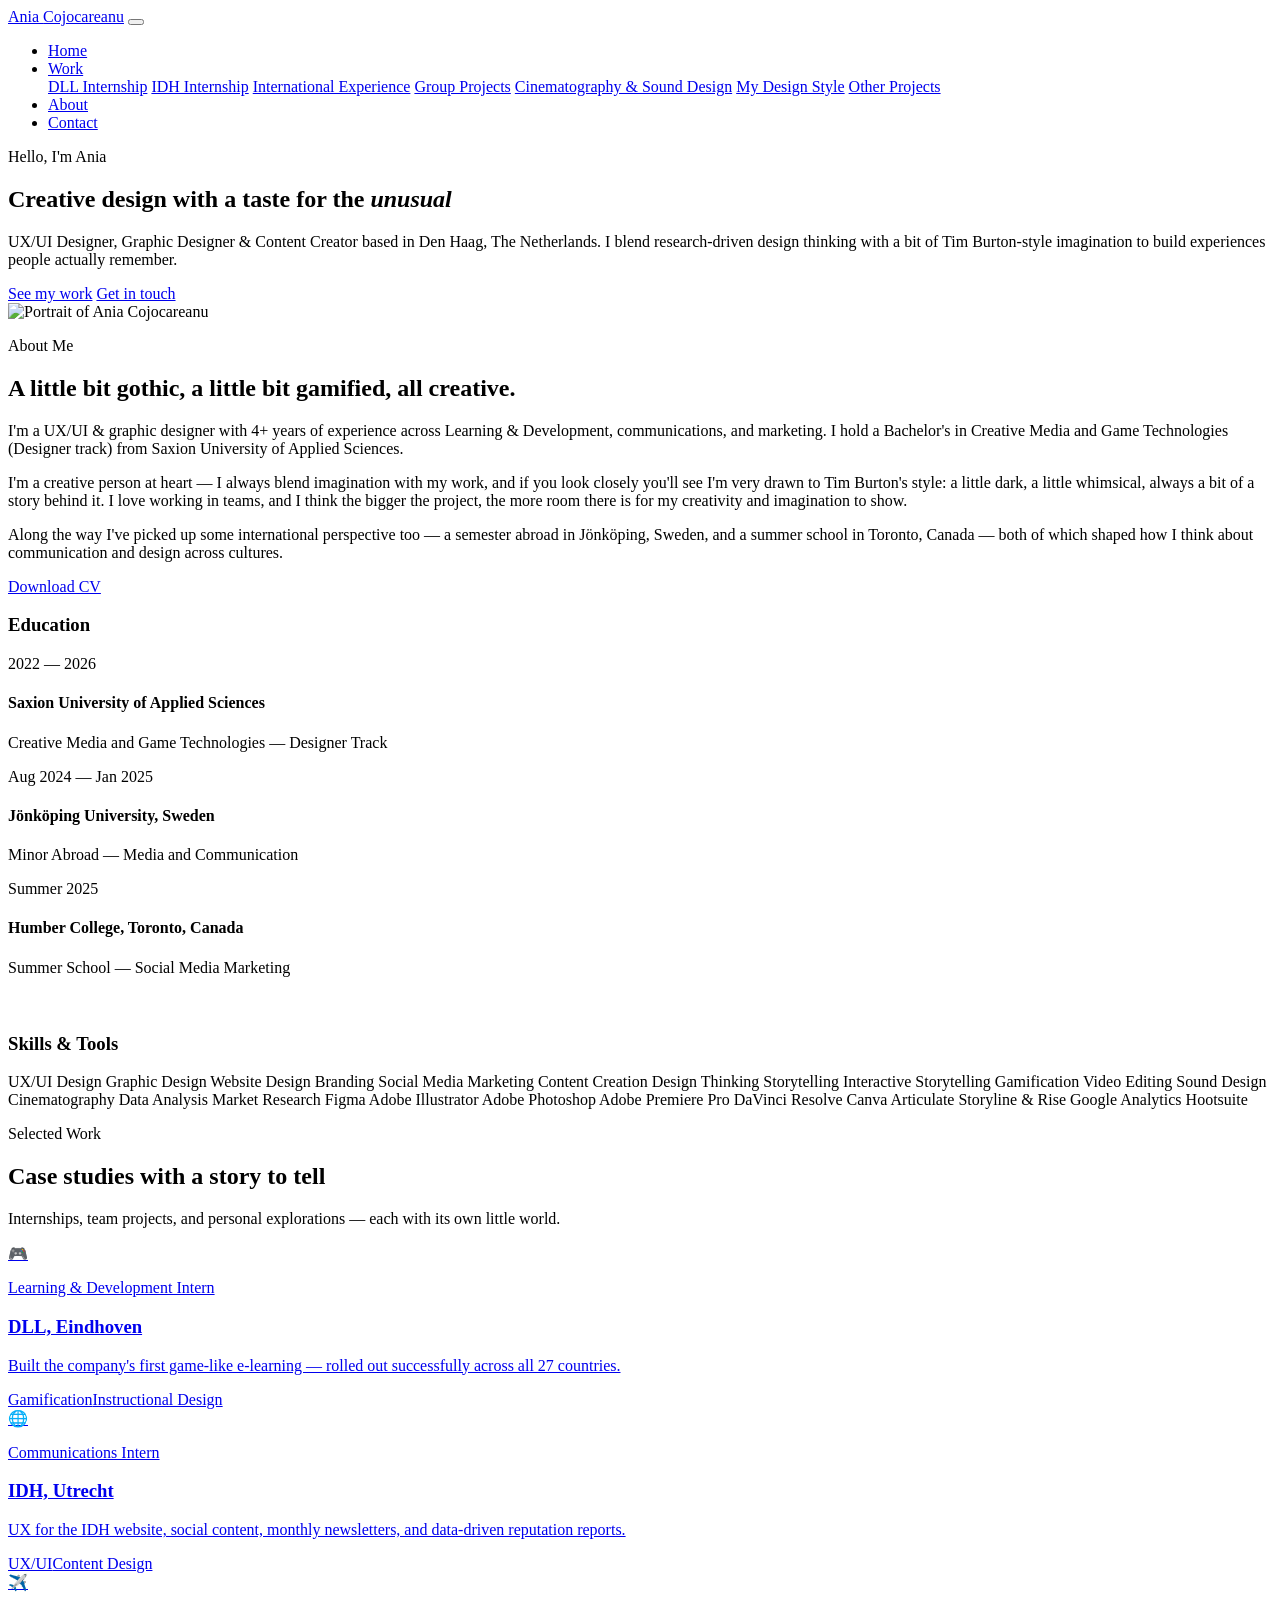
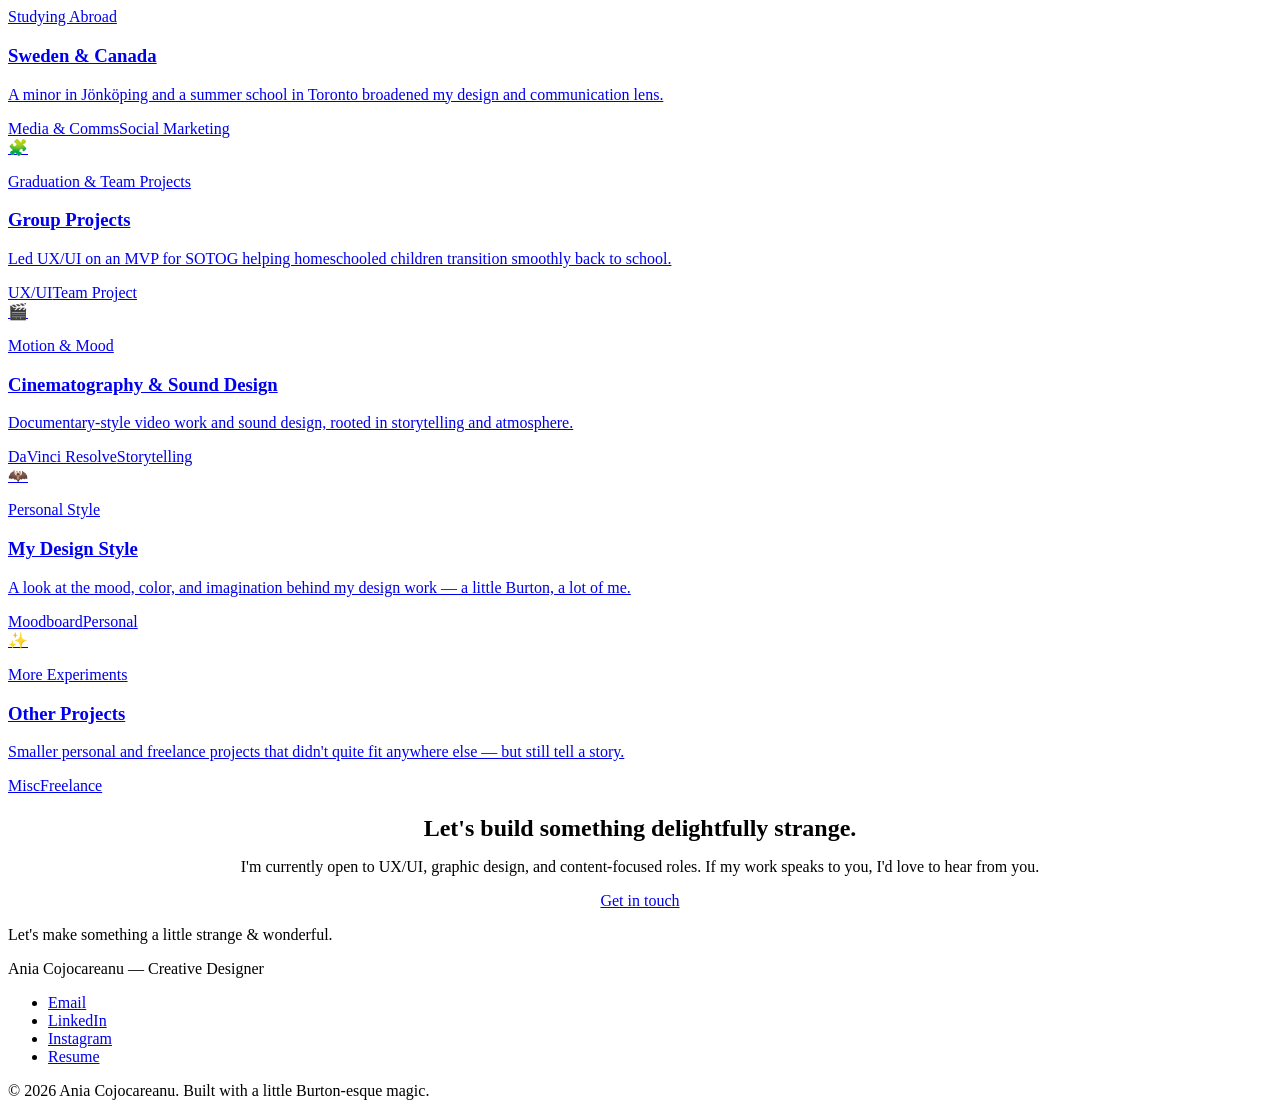
==== index.html @ c9bcff8b "Add portfoliosite" ====
<!doctype html>
<html lang="en">
<head>
  <meta charset="UTF-8" />
  <meta name="viewport" content="width=device-width, initial-scale=1.0" />
  <title>Ania Cojocareanu — Creative Designer</title>
  <meta name="description" content="Ania Cojocareanu — UX/UI Designer, Graphic Designer & Content Creator. Portfolio of internships, group projects, and personal design work." />
  <link rel="icon" href="data:image/svg+xml,%3Csvg xmlns='http://www.w3.org/2000/svg' viewBox='0 0 100 100'%3E%3Ctext y='.9em' font-size='90'%3E%F0%9F%A6%87%3C/text%3E%3C/svg%3E" />
  <link rel="preconnect" href="https://fonts.googleapis.com" />
  <link rel="preconnect" href="https://fonts.gstatic.com" crossorigin />
  <link href="https://fonts.googleapis.com/css2?family=Abril+Fatface&family=Caveat:wght@600&family=Poppins:wght@300;400;500;600;700&display=swap" rel="stylesheet" />
  <link rel="stylesheet" href="css/style.css" />
</head>
<body>

  <header class="site-header">
    <nav class="nav">
      <a href="index.html" class="nav-logo">Ania <span>Cojocareanu</span></a>
      <button class="nav-toggle" aria-label="Toggle navigation" aria-expanded="false">
        <span></span><span></span><span></span>
      </button>
      <ul class="nav-links">
        <li><a href="index.html" class="nav-link active" data-page="index.html">Home</a></li>
        <li class="has-dropdown">
          <a href="index.html#work" class="nav-link nav-dropdown-trigger">Work</a>
          <div class="nav-dropdown">
            <a href="work/dll-internship.html">DLL Internship</a>
            <a href="work/idh-internship.html">IDH Internship</a>
            <a href="work/international-experience.html">International Experience</a>
            <a href="work/group-projects.html">Group Projects</a>
            <a href="work/cinematography-sound-design.html">Cinematography &amp; Sound Design</a>
            <a href="work/design-style.html">My Design Style</a>
            <a href="work/other-projects.html">Other Projects</a>
          </div>
        </li>
        <li><a href="index.html#about" class="nav-link">About</a></li>
        <li><a href="contact.html" class="nav-link" data-page="contact.html">Contact</a></li>
      </ul>
    </nav>
  </header>

  <main>
    <section class="hero">
      <div class="container hero-grid">
        <div class="reveal">
          <p class="eyebrow">Hello, I'm Ania</p>
          <h1>Creative design with a taste for the <em>unusual</em></h1>
          <p class="hero-tagline">UX/UI Designer, Graphic Designer &amp; Content Creator based in Den Haag, The Netherlands. I blend research-driven design thinking with a bit of Tim&nbsp;Burton-style imagination to build experiences people actually remember.</p>
          <div class="hero-cta">
            <a href="#work" class="btn btn-primary">See my work</a>
            <a href="contact.html" class="btn btn-outline">Get in touch</a>
          </div>
        </div>
        <div class="reveal">
          <div class="portrait-frame">
            <img src="assets/img/ania-profile.png" alt="Portrait of Ania Cojocareanu" />
          </div>
        </div>
      </div>
    </section>

    <section id="about">
      <div class="container">
        <div class="section-head">
          <p class="eyebrow">About Me</p>
          <h2>A little bit gothic, a little bit gamified, all creative.</h2>
        </div>

        <div class="hero-grid reveal" style="align-items:flex-start;">
          <div>
            <p>I'm a UX/UI &amp; graphic designer with 4+ years of experience across Learning &amp; Development, communications, and marketing. I hold a Bachelor's in Creative Media and Game Technologies (Designer track) from Saxion University of Applied Sciences.</p>
            <p>I'm a creative person at heart — I always blend imagination with my work, and if you look closely you'll see I'm very drawn to Tim Burton's style: a little dark, a little whimsical, always a bit of a story behind it. I love working in teams, and I think the bigger the project, the more room there is for my creativity and imagination to show.</p>
            <p>Along the way I've picked up some international perspective too — a semester abroad in Jönköping, Sweden, and a summer school in Toronto, Canada — both of which shaped how I think about communication and design across cultures.</p>
            <a href="assets/cv/Ania_Cojocareanu_CV.pdf" class="btn btn-outline" target="_blank" rel="noopener">Download CV</a>
          </div>
          <div>
            <h3>Education</h3>
            <div class="timeline">
              <div class="timeline-item">
                <span class="timeline-date">2022 — 2026</span>
                <h4>Saxion University of Applied Sciences</h4>
                <p>Creative Media and Game Technologies — Designer Track</p>
              </div>
              <div class="timeline-item">
                <span class="timeline-date">Aug 2024 — Jan 2025</span>
                <h4>Jönköping University, Sweden</h4>
                <p>Minor Abroad — Media and Communication</p>
              </div>
              <div class="timeline-item">
                <span class="timeline-date">Summer 2025</span>
                <h4>Humber College, Toronto, Canada</h4>
                <p>Summer School — Social Media Marketing</p>
              </div>
            </div>
          </div>
        </div>

        <div class="reveal" style="margin-top:56px;">
          <h3>Skills &amp; Tools</h3>
          <div class="skills-grid">
            <span class="skill-pill">UX/UI Design</span>
            <span class="skill-pill">Graphic Design</span>
            <span class="skill-pill">Website Design</span>
            <span class="skill-pill">Branding</span>
            <span class="skill-pill">Social Media Marketing</span>
            <span class="skill-pill">Content Creation</span>
            <span class="skill-pill">Design Thinking</span>
            <span class="skill-pill">Storytelling</span>
            <span class="skill-pill">Interactive Storytelling</span>
            <span class="skill-pill">Gamification</span>
            <span class="skill-pill">Video Editing</span>
            <span class="skill-pill">Sound Design</span>
            <span class="skill-pill">Cinematography</span>
            <span class="skill-pill">Data Analysis</span>
            <span class="skill-pill">Market Research</span>
            <span class="skill-pill">Figma</span>
            <span class="skill-pill">Adobe Illustrator</span>
            <span class="skill-pill">Adobe Photoshop</span>
            <span class="skill-pill">Adobe Premiere Pro</span>
            <span class="skill-pill">DaVinci Resolve</span>
            <span class="skill-pill">Canva</span>
            <span class="skill-pill">Articulate Storyline &amp; Rise</span>
            <span class="skill-pill">Google Analytics</span>
            <span class="skill-pill">Hootsuite</span>
          </div>
        </div>
      </div>
    </section>

    <section id="work">
      <div class="container">
        <div class="section-head">
          <p class="eyebrow">Selected Work</p>
          <h2>Case studies with a story to tell</h2>
          <p class="text-muted">Internships, team projects, and personal explorations — each with its own little world.</p>
        </div>

        <div class="card-grid reveal">
          <a class="card work-card" href="work/dll-internship.html">
            <span class="card-icon">🎮</span>
            <p class="eyebrow">Learning &amp; Development Intern</p>
            <h3>DLL, Eindhoven</h3>
            <p>Built the company's first game-like e-learning — rolled out successfully across all 27 countries.</p>
            <div class="tag-row"><span class="tag">Gamification</span><span class="tag orange">Instructional Design</span></div>
          </a>
          <a class="card work-card" href="work/idh-internship.html">
            <span class="card-icon">🌐</span>
            <p class="eyebrow">Communications Intern</p>
            <h3>IDH, Utrecht</h3>
            <p>UX for the IDH website, social content, monthly newsletters, and data-driven reputation reports.</p>
            <div class="tag-row"><span class="tag">UX/UI</span><span class="tag orange">Content Design</span></div>
          </a>
          <a class="card work-card" href="work/international-experience.html">
            <span class="card-icon">✈️</span>
            <p class="eyebrow">Studying Abroad</p>
            <h3>Sweden &amp; Canada</h3>
            <p>A minor in Jönköping and a summer school in Toronto broadened my design and communication lens.</p>
            <div class="tag-row"><span class="tag">Media &amp; Comms</span><span class="tag orange">Social Marketing</span></div>
          </a>
          <a class="card work-card" href="work/group-projects.html">
            <span class="card-icon">🧩</span>
            <p class="eyebrow">Graduation &amp; Team Projects</p>
            <h3>Group Projects</h3>
            <p>Led UX/UI on an MVP for SOTOG helping homeschooled children transition smoothly back to school.</p>
            <div class="tag-row"><span class="tag">UX/UI</span><span class="tag orange">Team Project</span></div>
          </a>
          <a class="card work-card" href="work/cinematography-sound-design.html">
            <span class="card-icon">🎬</span>
            <p class="eyebrow">Motion &amp; Mood</p>
            <h3>Cinematography &amp; Sound Design</h3>
            <p>Documentary-style video work and sound design, rooted in storytelling and atmosphere.</p>
            <div class="tag-row"><span class="tag">DaVinci Resolve</span><span class="tag orange">Storytelling</span></div>
          </a>
          <a class="card work-card" href="work/design-style.html">
            <span class="card-icon">🦇</span>
            <p class="eyebrow">Personal Style</p>
            <h3>My Design Style</h3>
            <p>A look at the mood, color, and imagination behind my design work — a little Burton, a lot of me.</p>
            <div class="tag-row"><span class="tag">Moodboard</span><span class="tag orange">Personal</span></div>
          </a>
          <a class="card work-card" href="work/other-projects.html">
            <span class="card-icon">✨</span>
            <p class="eyebrow">More Experiments</p>
            <h3>Other Projects</h3>
            <p>Smaller personal and freelance projects that didn't quite fit anywhere else — but still tell a story.</p>
            <div class="tag-row"><span class="tag">Misc</span><span class="tag orange">Freelance</span></div>
          </a>
        </div>
      </div>
    </section>

    <section>
      <div class="container">
        <div class="highlight-box reveal" style="max-width:820px; margin:0 auto; text-align:center; border-left:none; border-top:3px solid var(--orange);">
          <h2 style="margin-bottom:0.3em;">Let's build something delightfully strange.</h2>
          <p class="text-muted">I'm currently open to UX/UI, graphic design, and content-focused roles. If my work speaks to you, I'd love to hear from you.</p>
          <a href="contact.html" class="btn btn-orange" style="margin-top:10px;">Get in touch</a>
        </div>
      </div>
    </section>
  </main>

  <footer class="site-footer">
    <div class="container footer-inner">
      <div>
        <p class="footer-title">Let's make something a little strange &amp; wonderful.</p>
        <p class="text-muted" style="margin:0;">Ania Cojocareanu — Creative Designer</p>
      </div>
      <ul class="footer-links">
        <li><a href="mailto:anjacojo292003@gmail.com">Email</a></li>
        <li><a href="https://www.linkedin.com/in/ania-cojocareanu-193171253/" target="_blank" rel="noopener">LinkedIn</a></li>
        <li><a href="https://www.instagram.com/anjacojo/" target="_blank" rel="noopener">Instagram</a></li>
        <li><a href="assets/cv/Ania_Cojocareanu_CV.pdf" target="_blank" rel="noopener">Resume</a></li>
      </ul>
    </div>
    <div class="container">
      <p class="footer-note">© 2026 Ania Cojocareanu. Built with a little Burton-esque magic.</p>
    </div>
  </footer>

  <script src="js/script.js"></script>
</body>
</html>
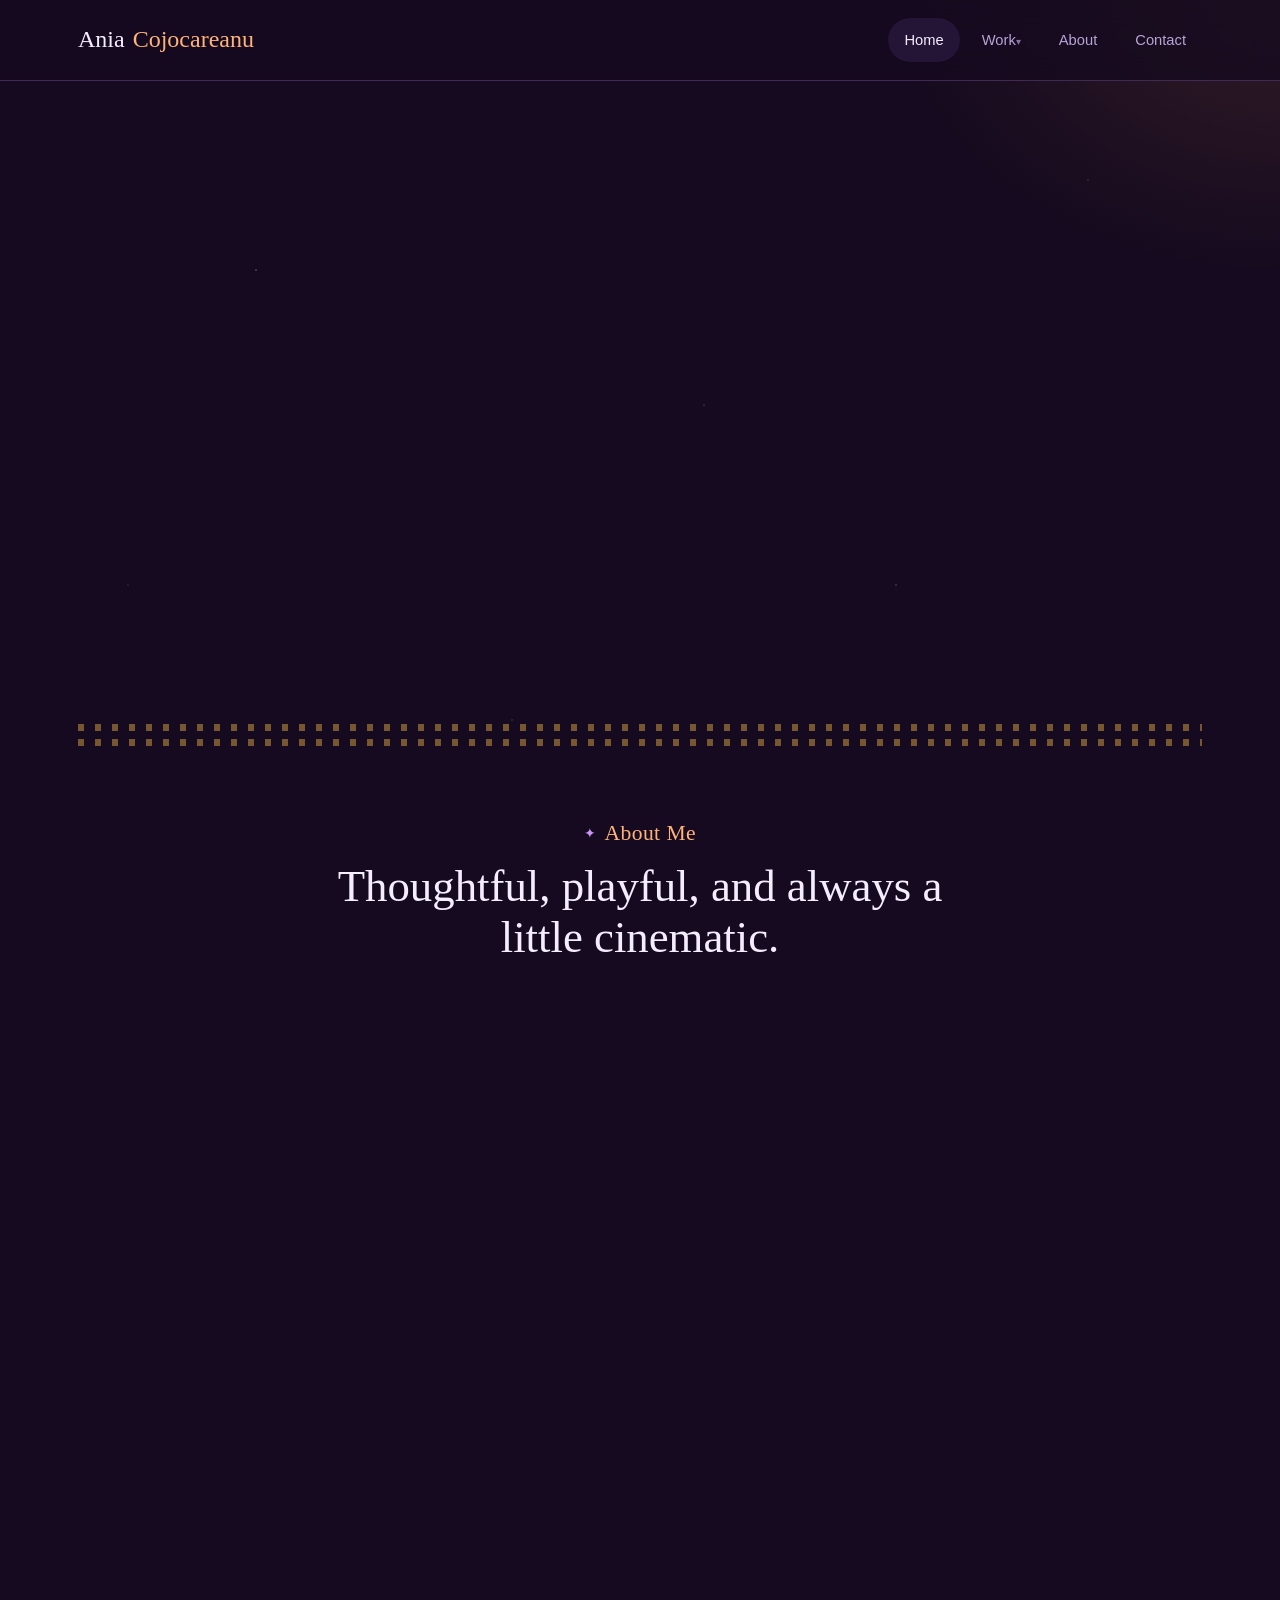
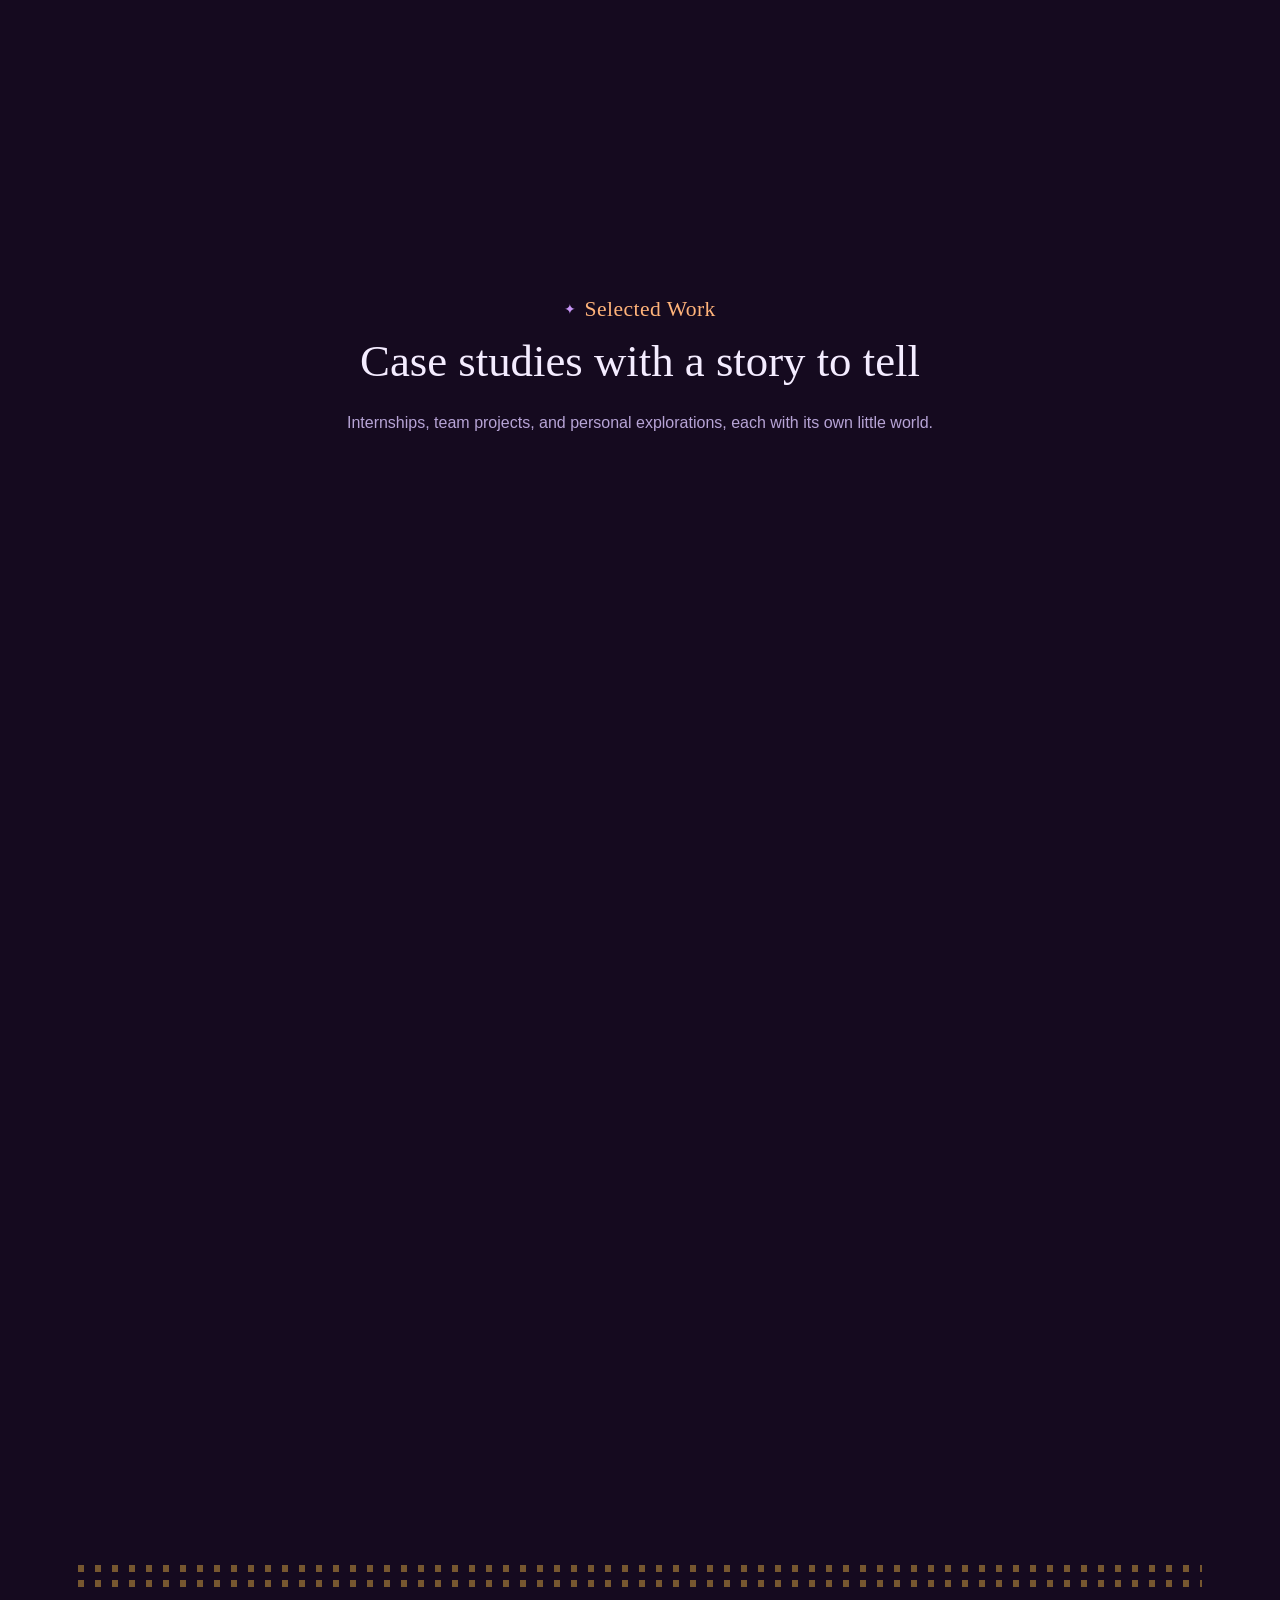
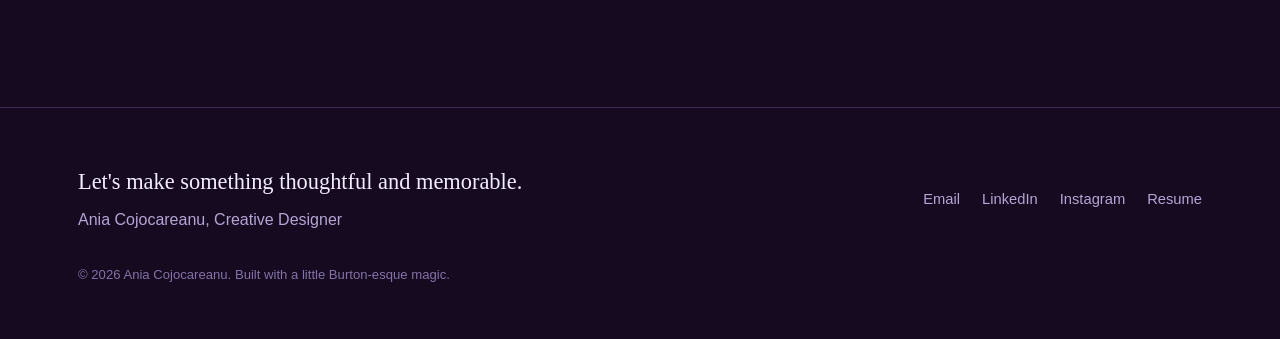
==== commit 98d45e5f: "Add files via upload" ====
--- a/index.html
+++ b/index.html
@@ -3,8 +3,8 @@
 <head>
   <meta charset="UTF-8" />
   <meta name="viewport" content="width=device-width, initial-scale=1.0" />
-  <title>Ania Cojocareanu — Creative Designer</title>
-  <meta name="description" content="Ania Cojocareanu — UX/UI Designer, Graphic Designer & Content Creator. Portfolio of internships, group projects, and personal design work." />
+  <title>Ania Cojocareanu | Creative Designer</title>
+  <meta name="description" content="Ania Cojocareanu, UX/UI Designer, Graphic Designer & Content Creator. Portfolio of internships, group projects, and personal design work." />
   <link rel="icon" href="data:image/svg+xml,%3Csvg xmlns='http://www.w3.org/2000/svg' viewBox='0 0 100 100'%3E%3Ctext y='.9em' font-size='90'%3E%F0%9F%A6%87%3C/text%3E%3C/svg%3E" />
   <link rel="preconnect" href="https://fonts.googleapis.com" />
   <link rel="preconnect" href="https://fonts.gstatic.com" crossorigin />
@@ -28,9 +28,8 @@
             <a href="work/idh-internship.html">IDH Internship</a>
             <a href="work/international-experience.html">International Experience</a>
             <a href="work/group-projects.html">Group Projects</a>
-            <a href="work/cinematography-sound-design.html">Cinematography &amp; Sound Design</a>
-            <a href="work/design-style.html">My Design Style</a>
-            <a href="work/other-projects.html">Other Projects</a>
+            <a href="work/individual-projects.html">Individual Projects</a>
+            <a href="work/other-projects.html">The Real Me</a>
           </div>
         </li>
         <li><a href="index.html#about" class="nav-link">About</a></li>
@@ -44,7 +43,7 @@
       <div class="container hero-grid">
         <div class="reveal">
           <p class="eyebrow">Hello, I'm Ania</p>
-          <h1>Creative design with a taste for the <em>unusual</em></h1>
+          <h1>Creative design with a <em>storyteller's</em> touch</h1>
           <p class="hero-tagline">UX/UI Designer, Graphic Designer &amp; Content Creator based in Den Haag, The Netherlands. I blend research-driven design thinking with a bit of Tim&nbsp;Burton-style imagination to build experiences people actually remember.</p>
           <div class="hero-cta">
             <a href="#work" class="btn btn-primary">See my work</a>
@@ -52,45 +51,75 @@
           </div>
         </div>
         <div class="reveal">
-          <div class="portrait-frame">
-            <img src="assets/img/ania-profile.png" alt="Portrait of Ania Cojocareanu" />
-          </div>
-        </div>
-      </div>
-    </section>
+          <div class="portrait-wrap">
+            <svg class="bulb-ring" viewBox="0 0 100 100" aria-hidden="true">
+              <circle cx="50.0" cy="2.0" r="2.4" fill="var(--gold)" />
+              <circle cx="64.8" cy="4.3" r="2.4" fill="var(--gold)" />
+              <circle cx="78.2" cy="11.2" r="2.4" fill="var(--gold)" />
+              <circle cx="88.8" cy="21.8" r="2.4" fill="var(--gold)" />
+              <circle cx="95.7" cy="35.2" r="2.4" fill="var(--gold)" />
+              <circle cx="98.0" cy="50.0" r="2.4" fill="var(--gold)" />
+              <circle cx="95.7" cy="64.8" r="2.4" fill="var(--gold)" />
+              <circle cx="88.8" cy="78.2" r="2.4" fill="var(--gold)" />
+              <circle cx="78.2" cy="88.8" r="2.4" fill="var(--gold)" />
+              <circle cx="64.8" cy="95.7" r="2.4" fill="var(--gold)" />
+              <circle cx="50.0" cy="98.0" r="2.4" fill="var(--gold)" />
+              <circle cx="35.2" cy="95.7" r="2.4" fill="var(--gold)" />
+              <circle cx="21.8" cy="88.8" r="2.4" fill="var(--gold)" />
+              <circle cx="11.2" cy="78.2" r="2.4" fill="var(--gold)" />
+              <circle cx="4.3" cy="64.8" r="2.4" fill="var(--gold)" />
+              <circle cx="2.0" cy="50.0" r="2.4" fill="var(--gold)" />
+              <circle cx="4.3" cy="35.2" r="2.4" fill="var(--gold)" />
+              <circle cx="11.2" cy="21.8" r="2.4" fill="var(--gold)" />
+              <circle cx="21.8" cy="11.2" r="2.4" fill="var(--gold)" />
+              <circle cx="35.2" cy="4.3" r="2.4" fill="var(--gold)" />
+            </svg>
+            <div class="portrait-frame">
+              <img src="assets/img/ania-profile.png" alt="Portrait of Ania Cojocareanu" />
+            </div>
+          </div>
+        </div>
+      </div>
+    </section>
+
+    <div class="container"><div class="filmstrip"></div></div>
 
     <section id="about">
       <div class="container">
         <div class="section-head">
           <p class="eyebrow">About Me</p>
-          <h2>A little bit gothic, a little bit gamified, all creative.</h2>
+          <h2>Thoughtful, playful, and always a little cinematic.</h2>
         </div>
 
         <div class="hero-grid reveal" style="align-items:flex-start;">
           <div>
             <p>I'm a UX/UI &amp; graphic designer with 4+ years of experience across Learning &amp; Development, communications, and marketing. I hold a Bachelor's in Creative Media and Game Technologies (Designer track) from Saxion University of Applied Sciences.</p>
-            <p>I'm a creative person at heart — I always blend imagination with my work, and if you look closely you'll see I'm very drawn to Tim Burton's style: a little dark, a little whimsical, always a bit of a story behind it. I love working in teams, and I think the bigger the project, the more room there is for my creativity and imagination to show.</p>
-            <p>Along the way I've picked up some international perspective too — a semester abroad in Jönköping, Sweden, and a summer school in Toronto, Canada — both of which shaped how I think about communication and design across cultures.</p>
+            <p>I'm a creative person at heart, and I like bringing imagination into everything I design. Tim Burton's visual storytelling has been a big influence on my style, playful, atmospheric, and always with a bit of narrative behind it. I love working in teams, and I think the bigger the project, the more room there is for my creativity and imagination to show.</p>
+            <p>Along the way I've picked up some international perspective too: a semester abroad in Jönköping, Sweden, and a summer school in Toronto, Canada, both of which shaped how I think about communication and design across cultures.</p>
             <a href="assets/cv/Ania_Cojocareanu_CV.pdf" class="btn btn-outline" target="_blank" rel="noopener">Download CV</a>
           </div>
           <div>
             <h3>Education</h3>
             <div class="timeline">
               <div class="timeline-item">
-                <span class="timeline-date">2022 — 2026</span>
+                <span class="timeline-date">2022–2026</span>
                 <h4>Saxion University of Applied Sciences</h4>
-                <p>Creative Media and Game Technologies — Designer Track</p>
+                <p>Creative Media and Game Technologies, Designer Track</p>
               </div>
               <div class="timeline-item">
-                <span class="timeline-date">Aug 2024 — Jan 2025</span>
+                <span class="timeline-date">Aug 2024–Jan 2025</span>
                 <h4>Jönköping University, Sweden</h4>
-                <p>Minor Abroad — Media and Communication</p>
+                <p>Minor Abroad: Media and Communication</p>
               </div>
               <div class="timeline-item">
                 <span class="timeline-date">Summer 2025</span>
                 <h4>Humber College, Toronto, Canada</h4>
-                <p>Summer School — Social Media Marketing</p>
+                <p>Summer School: Social Media Marketing</p>
               </div>
+            </div>
+
+            <div style="margin-top:26px; border-radius:var(--radius-md); overflow:hidden; border:1px solid var(--border);">
+              <img src="assets/img/graduation.jpg" alt="Ania at her graduation from Saxion University of Applied Sciences" style="width:100%; display:block;" />
             </div>
           </div>
         </div>
@@ -132,7 +161,7 @@
         <div class="section-head">
           <p class="eyebrow">Selected Work</p>
           <h2>Case studies with a story to tell</h2>
-          <p class="text-muted">Internships, team projects, and personal explorations — each with its own little world.</p>
+          <p class="text-muted">Internships, team projects, and personal explorations, each with its own little world.</p>
         </div>
 
         <div class="card-grid reveal">
@@ -140,7 +169,7 @@
             <span class="card-icon">🎮</span>
             <p class="eyebrow">Learning &amp; Development Intern</p>
             <h3>DLL, Eindhoven</h3>
-            <p>Built the company's first game-like e-learning — rolled out successfully across all 27 countries.</p>
+            <p>Built the company's first game-like e-learning, rolled out successfully across all 27 countries.</p>
             <div class="tag-row"><span class="tag">Gamification</span><span class="tag orange">Instructional Design</span></div>
           </a>
           <a class="card work-card" href="work/idh-internship.html">
@@ -164,26 +193,19 @@
             <p>Led UX/UI on an MVP for SOTOG helping homeschooled children transition smoothly back to school.</p>
             <div class="tag-row"><span class="tag">UX/UI</span><span class="tag orange">Team Project</span></div>
           </a>
-          <a class="card work-card" href="work/cinematography-sound-design.html">
-            <span class="card-icon">🎬</span>
-            <p class="eyebrow">Motion &amp; Mood</p>
-            <h3>Cinematography &amp; Sound Design</h3>
-            <p>Documentary-style video work and sound design, rooted in storytelling and atmosphere.</p>
-            <div class="tag-row"><span class="tag">DaVinci Resolve</span><span class="tag orange">Storytelling</span></div>
-          </a>
-          <a class="card work-card" href="work/design-style.html">
+          <a class="card work-card" href="work/individual-projects.html">
             <span class="card-icon">🦇</span>
-            <p class="eyebrow">Personal Style</p>
-            <h3>My Design Style</h3>
-            <p>A look at the mood, color, and imagination behind my design work — a little Burton, a lot of me.</p>
-            <div class="tag-row"><span class="tag">Moodboard</span><span class="tag orange">Personal</span></div>
+            <p class="eyebrow">Solo Work</p>
+            <h3>Individual Projects</h3>
+            <p>Gamification, mindfulness design, multimodal interaction, and sound design, all built on my own time.</p>
+            <div class="tag-row"><span class="tag">Gamification</span><span class="tag orange">Sound Design</span></div>
           </a>
           <a class="card work-card" href="work/other-projects.html">
-            <span class="card-icon">✨</span>
-            <p class="eyebrow">More Experiments</p>
-            <h3>Other Projects</h3>
-            <p>Smaller personal and freelance projects that didn't quite fit anywhere else — but still tell a story.</p>
-            <div class="tag-row"><span class="tag">Misc</span><span class="tag orange">Freelance</span></div>
+            <span class="card-icon">🕷️</span>
+            <p class="eyebrow">Get to Know Me</p>
+            <h3>The Real Me</h3>
+            <p>Running club, books, old bands, and everything else that makes me more than a portfolio.</p>
+            <div class="tag-row"><span class="tag">Hobbies</span><span class="tag orange">Off Duty</span></div>
           </a>
         </div>
       </div>
@@ -192,19 +214,21 @@
     <section>
       <div class="container">
         <div class="highlight-box reveal" style="max-width:820px; margin:0 auto; text-align:center; border-left:none; border-top:3px solid var(--orange);">
-          <h2 style="margin-bottom:0.3em;">Let's build something delightfully strange.</h2>
+          <h2 style="margin-bottom:0.3em;">Let's build something memorable.</h2>
           <p class="text-muted">I'm currently open to UX/UI, graphic design, and content-focused roles. If my work speaks to you, I'd love to hear from you.</p>
           <a href="contact.html" class="btn btn-orange" style="margin-top:10px;">Get in touch</a>
         </div>
       </div>
     </section>
   </main>
+
+  <div class="container"><div class="filmstrip"></div></div>
 
   <footer class="site-footer">
     <div class="container footer-inner">
       <div>
-        <p class="footer-title">Let's make something a little strange &amp; wonderful.</p>
-        <p class="text-muted" style="margin:0;">Ania Cojocareanu — Creative Designer</p>
+        <p class="footer-title">Let's make something thoughtful and memorable.</p>
+        <p class="text-muted" style="margin:0;">Ania Cojocareanu, Creative Designer</p>
       </div>
       <ul class="footer-links">
         <li><a href="mailto:anjacojo292003@gmail.com">Email</a></li>
--- a/css/style.css
+++ b/css/style.css
@@ -0,0 +1,914 @@
+/* ==========================================================================
+   Ania Cojocareanu | Portfolio
+   A whimsical, moody, Tim Burton–tinted design system.
+   ========================================================================== */
+
+:root {
+  --bg: #150a1f;
+  --bg-alt: #1d1129;
+  --surface: #241536;
+  --surface-raised: #2e1a44;
+  --border: #402955;
+
+  --purple: #a45ee5;
+  --purple-light: #c896f7;
+  --purple-deep: #6b2fa3;
+  --orange: #ff9752;
+  --orange-soft: #ffb37a;
+  --gold: #d9a441;
+  --bone: #f4ecff;
+  --text: #ece3fb;
+  --text-muted: #b7a4d6;
+  --text-faint: #8672a8;
+
+  --shadow: 0 20px 60px rgba(8, 2, 16, 0.55);
+  --shadow-sm: 0 8px 24px rgba(8, 2, 16, 0.4);
+
+  --radius-lg: 26px;
+  --radius-md: 16px;
+  --radius-sm: 10px;
+
+  --font-display: "Abril Fatface", "Playfair Display", serif;
+  --font-body: "Poppins", "Segoe UI", sans-serif;
+  --font-hand: "Caveat", cursive;
+
+  --max-width: 1180px;
+}
+
+* {
+  box-sizing: border-box;
+}
+
+html {
+  scroll-behavior: smooth;
+}
+
+body {
+  margin: 0;
+  background:
+    radial-gradient(ellipse 900px 500px at 15% -10%, rgba(164, 94, 229, 0.25), transparent 60%),
+    radial-gradient(ellipse 700px 500px at 100% 0%, rgba(255, 151, 82, 0.12), transparent 55%),
+    var(--bg);
+  color: var(--text);
+  font-family: var(--font-body);
+  line-height: 1.65;
+  -webkit-font-smoothing: antialiased;
+  overflow-x: hidden;
+}
+
+/* Star / dust field behind everything */
+body::before {
+  content: "";
+  position: fixed;
+  inset: 0;
+  z-index: -1;
+  pointer-events: none;
+  background-image:
+    radial-gradient(1.5px 1.5px at 20% 30%, rgba(244, 236, 255, 0.35), transparent),
+    radial-gradient(1.5px 1.5px at 70% 65%, rgba(244, 236, 255, 0.25), transparent),
+    radial-gradient(1px 1px at 40% 80%, rgba(244, 236, 255, 0.3), transparent),
+    radial-gradient(1px 1px at 85% 20%, rgba(244, 236, 255, 0.3), transparent),
+    radial-gradient(1.5px 1.5px at 55% 45%, rgba(244, 236, 255, 0.2), transparent),
+    radial-gradient(1px 1px at 10% 65%, rgba(244, 236, 255, 0.25), transparent);
+  background-size: 100% 100%;
+}
+
+img {
+  max-width: 100%;
+  display: block;
+}
+
+a {
+  color: inherit;
+  text-decoration: none;
+}
+
+h1, h2, h3, h4 {
+  font-family: var(--font-display);
+  font-weight: 400;
+  line-height: 1.15;
+  margin: 0 0 0.5em;
+  color: var(--bone);
+}
+
+h1 { font-size: clamp(2.6rem, 6vw, 4.4rem); }
+h2 { font-size: clamp(1.9rem, 4vw, 2.8rem); }
+h3 { font-size: clamp(1.3rem, 2.4vw, 1.6rem); }
+
+p { color: var(--text); margin: 0 0 1em; }
+
+.container {
+  max-width: var(--max-width);
+  margin: 0 auto;
+  padding: 0 28px;
+}
+
+.eyebrow {
+  display: inline-flex;
+  align-items: center;
+  gap: 8px;
+  font-family: var(--font-hand);
+  font-size: 1.35rem;
+  color: var(--orange-soft);
+  letter-spacing: 0.02em;
+  margin-bottom: 0.4em;
+}
+
+.eyebrow::before {
+  content: "✦";
+  font-size: 0.9rem;
+  color: var(--purple-light);
+}
+
+.text-muted { color: var(--text-muted); }
+
+/* ---------------------------------- Buttons ---------------------------- */
+
+.btn {
+  display: inline-flex;
+  align-items: center;
+  gap: 10px;
+  padding: 13px 26px;
+  border-radius: 999px;
+  font-family: var(--font-body);
+  font-weight: 600;
+  font-size: 0.95rem;
+  border: 1px solid transparent;
+  cursor: pointer;
+  transition: transform 0.2s ease, box-shadow 0.2s ease, background 0.2s ease, border-color 0.2s ease;
+}
+
+.btn-primary {
+  background: linear-gradient(135deg, var(--purple), var(--purple-deep));
+  color: var(--bone);
+  box-shadow: var(--shadow-sm);
+}
+
+.btn-primary:hover {
+  transform: translateY(-2px);
+  box-shadow: 0 14px 30px rgba(164, 94, 229, 0.35);
+}
+
+.btn-outline {
+  background: transparent;
+  border-color: var(--border);
+  color: var(--text);
+}
+
+.btn-outline:hover {
+  border-color: var(--purple-light);
+  color: var(--purple-light);
+  transform: translateY(-2px);
+}
+
+.btn-orange {
+  background: linear-gradient(135deg, var(--orange), #e5713a);
+  color: #24100a;
+  box-shadow: 0 10px 26px rgba(255, 151, 82, 0.25);
+}
+
+.btn-orange:hover {
+  transform: translateY(-2px);
+}
+
+/* ---------------------------------- Nav --------------------------------- */
+
+.site-header {
+  position: sticky;
+  top: 0;
+  z-index: 100;
+  backdrop-filter: blur(14px);
+  background: rgba(21, 10, 31, 0.75);
+  border-bottom: 1px solid var(--border);
+}
+
+.nav {
+  display: flex;
+  align-items: center;
+  justify-content: space-between;
+  padding: 18px 28px;
+  max-width: var(--max-width);
+  margin: 0 auto;
+  position: relative;
+}
+
+.nav-logo {
+  font-family: var(--font-display);
+  font-size: 1.5rem;
+  color: var(--bone);
+  display: flex;
+  align-items: center;
+  gap: 8px;
+}
+
+.nav-logo span {
+  color: var(--orange-soft);
+}
+
+.nav-links {
+  display: flex;
+  align-items: center;
+  gap: 6px;
+  list-style: none;
+  margin: 0;
+  padding: 0;
+}
+
+.nav-links > li {
+  position: relative;
+}
+
+.nav-links a.nav-link {
+  display: inline-block;
+  padding: 10px 16px;
+  border-radius: 999px;
+  font-size: 0.92rem;
+  font-weight: 500;
+  color: var(--text-muted);
+  transition: color 0.2s ease, background 0.2s ease;
+}
+
+.nav-links a.nav-link:hover,
+.nav-links a.nav-link.active {
+  color: var(--bone);
+  background: var(--surface);
+}
+
+.nav-dropdown-trigger {
+  display: inline-flex;
+  align-items: center;
+  gap: 6px;
+}
+
+.nav-dropdown-trigger::after {
+  content: "▾";
+  font-size: 0.65rem;
+  color: var(--text-faint);
+  transition: transform 0.2s ease;
+}
+
+.has-dropdown:hover .nav-dropdown-trigger::after {
+  transform: rotate(180deg);
+}
+
+.nav-dropdown {
+  position: absolute;
+  top: calc(100% + 10px);
+  left: 50%;
+  transform: translateX(-50%) translateY(6px);
+  min-width: 260px;
+  background: var(--surface);
+  border: 1px solid var(--border);
+  border-radius: var(--radius-md);
+  padding: 10px;
+  box-shadow: var(--shadow);
+  opacity: 0;
+  visibility: hidden;
+  transition: opacity 0.18s ease, transform 0.18s ease, visibility 0.18s;
+  z-index: 50;
+}
+
+.has-dropdown:hover .nav-dropdown,
+.has-dropdown:focus-within .nav-dropdown {
+  opacity: 1;
+  visibility: visible;
+  transform: translateX(-50%) translateY(0);
+}
+
+.nav-dropdown a {
+  display: block;
+  padding: 10px 14px;
+  border-radius: var(--radius-sm);
+  font-size: 0.9rem;
+  color: var(--text-muted);
+}
+
+.nav-dropdown a:hover {
+  background: var(--surface-raised);
+  color: var(--bone);
+}
+
+.nav-toggle {
+  display: none;
+  flex-direction: column;
+  gap: 5px;
+  background: none;
+  border: none;
+  cursor: pointer;
+  padding: 8px;
+}
+
+.nav-toggle span {
+  width: 24px;
+  height: 2px;
+  background: var(--bone);
+  border-radius: 2px;
+  transition: transform 0.25s ease, opacity 0.25s ease;
+}
+
+/* ---------------------------------- Footer ------------------------------ */
+
+.site-footer {
+  border-top: 1px solid var(--border);
+  margin-top: 120px;
+  padding: 56px 0 40px;
+}
+
+.footer-inner {
+  display: flex;
+  flex-wrap: wrap;
+  align-items: center;
+  justify-content: space-between;
+  gap: 24px;
+}
+
+.footer-title {
+  font-family: var(--font-display);
+  font-size: 1.4rem;
+  color: var(--bone);
+  margin: 0 0 6px;
+}
+
+.footer-links {
+  display: flex;
+  gap: 22px;
+  flex-wrap: wrap;
+  list-style: none;
+  padding: 0;
+  margin: 0;
+}
+
+.footer-links a {
+  color: var(--text-muted);
+  font-size: 0.92rem;
+  transition: color 0.2s ease;
+}
+
+.footer-links a:hover {
+  color: var(--purple-light);
+}
+
+.footer-note {
+  color: var(--text-faint);
+  font-size: 0.82rem;
+  margin-top: 30px;
+}
+
+/* ---------------------------------- Hero -------------------------------- */
+
+.hero {
+  padding: 90px 0 70px;
+}
+
+.hero-grid {
+  display: grid;
+  grid-template-columns: 1.1fr 0.9fr;
+  gap: 56px;
+  align-items: center;
+}
+
+.hero h1 em {
+  font-style: normal;
+  color: var(--purple-light);
+}
+
+.hero-tagline {
+  font-size: 1.15rem;
+  color: var(--text-muted);
+  max-width: 46ch;
+  margin-bottom: 2em;
+}
+
+.hero-cta {
+  display: flex;
+  gap: 14px;
+  flex-wrap: wrap;
+}
+
+.portrait-wrap {
+  position: relative;
+  width: min(360px, 100%);
+  margin: 0 auto;
+}
+
+.portrait-wrap .bulb-ring {
+  position: absolute;
+  inset: -18px;
+  width: calc(100% + 36px);
+  height: calc(100% + 36px);
+  pointer-events: none;
+  filter: drop-shadow(0 0 5px rgba(217, 164, 65, 0.55));
+  animation: bulb-flicker 3.2s ease-in-out infinite;
+}
+
+@media (prefers-reduced-motion: reduce) {
+  .portrait-wrap .bulb-ring {
+    animation: none;
+  }
+}
+
+@keyframes bulb-flicker {
+  0%, 100% { opacity: 1; }
+  50% { opacity: 0.75; }
+}
+
+.portrait-frame {
+  position: relative;
+  width: 100%;
+  margin: 0;
+  border-radius: 42% 58% 61% 39% / 46% 40% 60% 54%;
+  overflow: hidden;
+  border: 3px solid var(--purple);
+  box-shadow: var(--shadow), 0 0 0 10px rgba(164, 94, 229, 0.08);
+  transform: rotate(-2deg);
+}
+
+.portrait-frame img {
+  width: 100%;
+  height: 100%;
+  object-fit: cover;
+  aspect-ratio: 1 / 1.06;
+}
+
+.portrait-frame::after {
+  content: "✦";
+  position: absolute;
+  bottom: -14px;
+  right: -10px;
+  font-size: 2.2rem;
+  color: var(--orange);
+  transform: rotate(12deg);
+}
+
+/* ---------------------------------- Sections ----------------------------- */
+
+section {
+  padding: 70px 0;
+}
+
+.section-head {
+  max-width: 640px;
+  margin: 0 auto 48px;
+  text-align: center;
+}
+
+.section-head.left {
+  margin: 0 0 44px;
+  text-align: left;
+}
+
+/* ---------------------------------- Cards -------------------------------- */
+
+.card-grid {
+  display: grid;
+  grid-template-columns: repeat(3, 1fr);
+  gap: 26px;
+}
+
+.card {
+  background: var(--surface);
+  border: 1px solid var(--border);
+  border-radius: var(--radius-lg);
+  padding: 30px;
+  transition: transform 0.25s ease, border-color 0.25s ease, box-shadow 0.25s ease;
+}
+
+a.card {
+  display: block;
+}
+
+.card:hover {
+  transform: translateY(-6px);
+  border-color: var(--purple);
+  box-shadow: var(--shadow);
+}
+
+.card-icon {
+  font-size: 1.8rem;
+  margin-bottom: 14px;
+  display: inline-block;
+}
+
+.card h3 {
+  margin-bottom: 8px;
+}
+
+.card p {
+  color: var(--text-muted);
+  font-size: 0.94rem;
+  margin-bottom: 0;
+}
+
+.tag-row {
+  display: flex;
+  flex-wrap: wrap;
+  gap: 8px;
+  margin-top: 16px;
+}
+
+.tag {
+  font-size: 0.76rem;
+  font-weight: 600;
+  padding: 5px 12px;
+  border-radius: 999px;
+  background: rgba(164, 94, 229, 0.14);
+  color: var(--purple-light);
+  border: 1px solid rgba(164, 94, 229, 0.3);
+}
+
+.tag.orange {
+  background: rgba(255, 151, 82, 0.12);
+  color: var(--orange-soft);
+  border-color: rgba(255, 151, 82, 0.28);
+}
+
+/* ---------------------------------- Work grid ---------------------------- */
+
+.work-card {
+  position: relative;
+  overflow: hidden;
+}
+
+.work-card .eyebrow {
+  font-size: 1.1rem;
+}
+
+/* ---------------------------------- Timeline ----------------------------- */
+
+.timeline {
+  position: relative;
+  padding-left: 32px;
+  border-left: 2px dashed var(--border);
+}
+
+.timeline-item {
+  position: relative;
+  padding-bottom: 34px;
+}
+
+.timeline-item:last-child { padding-bottom: 0; }
+
+.timeline-item::before {
+  content: "";
+  position: absolute;
+  left: -39px;
+  top: 4px;
+  width: 14px;
+  height: 14px;
+  border-radius: 50%;
+  background: var(--purple);
+  box-shadow: 0 0 0 4px var(--bg), 0 0 0 5px var(--border);
+}
+
+.timeline-date {
+  font-size: 0.8rem;
+  text-transform: uppercase;
+  letter-spacing: 0.08em;
+  color: var(--orange-soft);
+  font-weight: 600;
+}
+
+.timeline-item h4 {
+  font-family: var(--font-body);
+  font-weight: 600;
+  color: var(--bone);
+  margin: 4px 0 6px;
+  font-size: 1.05rem;
+}
+
+.timeline-item p {
+  color: var(--text-muted);
+  margin-bottom: 4px;
+  font-size: 0.94rem;
+}
+
+/* ---------------------------------- Skills grid --------------------------- */
+
+.skills-grid {
+  display: flex;
+  flex-wrap: wrap;
+  gap: 10px;
+}
+
+.skill-pill {
+  padding: 9px 18px;
+  border-radius: 999px;
+  background: var(--surface);
+  border: 1px solid var(--border);
+  font-size: 0.87rem;
+  color: var(--text);
+}
+
+/* ---------------------------------- Case study layout ---------------------- */
+
+.page-hero {
+  padding: 70px 0 40px;
+  border-bottom: 1px solid var(--border);
+}
+
+.page-hero .eyebrow { font-size: 1.2rem; }
+
+.meta-row {
+  display: flex;
+  flex-wrap: wrap;
+  gap: 28px;
+  margin-top: 28px;
+  padding-top: 28px;
+  border-top: 1px solid var(--border);
+}
+
+.meta-item h4 {
+  font-family: var(--font-body);
+  font-size: 0.75rem;
+  text-transform: uppercase;
+  letter-spacing: 0.09em;
+  color: var(--text-faint);
+  margin: 0 0 6px;
+  font-weight: 600;
+}
+
+.meta-item p {
+  color: var(--bone);
+  font-weight: 500;
+  margin: 0;
+}
+
+.content-block {
+  max-width: 760px;
+}
+
+.content-block h2 {
+  margin-top: 1.4em;
+}
+
+.content-block ul {
+  color: var(--text);
+  padding-left: 22px;
+}
+
+.content-block li {
+  margin-bottom: 10px;
+}
+
+.highlight-box {
+  background: var(--surface);
+  border: 1px solid var(--border);
+  border-left: 3px solid var(--orange);
+  border-radius: var(--radius-md);
+  padding: 24px 28px;
+  margin: 28px 0;
+}
+
+.highlight-box p:last-child { margin-bottom: 0; }
+
+/* Placeholder media tiles (no real image yet) */
+.media-placeholder {
+  border-radius: var(--radius-lg);
+  border: 1px dashed var(--border);
+  background:
+    repeating-linear-gradient(135deg, rgba(164, 94, 229, 0.07) 0 2px, transparent 2px 14px),
+    var(--surface);
+  display: flex;
+  align-items: center;
+  justify-content: center;
+  flex-direction: column;
+  gap: 10px;
+  color: var(--text-faint);
+  font-size: 0.85rem;
+  text-align: center;
+  min-height: 220px;
+  padding: 20px;
+}
+
+.media-placeholder .glyph {
+  font-size: 2rem;
+  color: var(--purple-light);
+}
+
+.media-grid {
+  display: grid;
+  grid-template-columns: repeat(2, 1fr);
+  gap: 20px;
+  margin: 30px 0;
+}
+
+.media-grid.thirds {
+  grid-template-columns: repeat(3, 1fr);
+}
+
+/* ---------------------------------- Filmstrip divider ----------------------- */
+
+.filmstrip {
+  position: relative;
+  height: 22px;
+  margin: 0;
+}
+
+.filmstrip::before,
+.filmstrip::after {
+  content: "";
+  position: absolute;
+  left: 0;
+  right: 0;
+  height: 7px;
+  background-image: repeating-linear-gradient(to right, var(--gold) 0 6px, transparent 6px 17px);
+  opacity: 0.5;
+}
+
+.filmstrip::before {
+  top: 0;
+}
+
+.filmstrip::after {
+  bottom: 0;
+}
+
+.video-embed {
+  position: relative;
+  width: 100%;
+  padding-top: 56.25%;
+  border-radius: var(--radius-md);
+  overflow: hidden;
+  border: 1px solid var(--border);
+  margin: 20px 0;
+  background: var(--surface);
+}
+
+.video-embed iframe {
+  position: absolute;
+  inset: 0;
+  width: 100%;
+  height: 100%;
+  border: 0;
+}
+
+.video-caption {
+  color: var(--bone);
+  font-weight: 600;
+  margin-bottom: 8px;
+}
+
+/* ---------------------------------- Prev/Next nav -------------------------- */
+
+.case-nav {
+  display: flex;
+  justify-content: space-between;
+  gap: 20px;
+  margin-top: 90px;
+  padding-top: 34px;
+  border-top: 1px solid var(--border);
+}
+
+.case-nav a {
+  flex: 1;
+  padding: 22px;
+  border-radius: var(--radius-md);
+  border: 1px solid var(--border);
+  transition: border-color 0.2s ease, transform 0.2s ease;
+}
+
+.case-nav a:hover {
+  border-color: var(--purple);
+  transform: translateY(-3px);
+}
+
+.case-nav .dir {
+  font-size: 0.76rem;
+  text-transform: uppercase;
+  letter-spacing: 0.08em;
+  color: var(--text-faint);
+  display: block;
+  margin-bottom: 6px;
+}
+
+.case-nav .next-title { text-align: right; }
+
+/* ---------------------------------- Contact page --------------------------- */
+
+.contact-grid {
+  display: grid;
+  grid-template-columns: 1fr 1fr;
+  gap: 40px;
+  align-items: start;
+}
+
+.contact-card {
+  background: var(--surface);
+  border: 1px solid var(--border);
+  border-radius: var(--radius-lg);
+  padding: 34px;
+}
+
+.contact-links {
+  display: flex;
+  flex-direction: column;
+  gap: 14px;
+  margin-top: 20px;
+}
+
+.contact-link-row {
+  display: flex;
+  align-items: center;
+  gap: 14px;
+  padding: 16px 18px;
+  border-radius: var(--radius-md);
+  border: 1px solid var(--border);
+  transition: border-color 0.2s ease, transform 0.2s ease, background 0.2s ease;
+}
+
+.contact-link-row:hover {
+  border-color: var(--purple);
+  background: var(--surface-raised);
+  transform: translateX(4px);
+}
+
+.contact-link-row .glyph {
+  font-size: 1.3rem;
+  color: var(--purple-light);
+}
+
+.contact-link-row .label {
+  font-size: 0.76rem;
+  text-transform: uppercase;
+  letter-spacing: 0.07em;
+  color: var(--text-faint);
+  display: block;
+}
+
+.contact-link-row .value {
+  color: var(--bone);
+  font-weight: 500;
+}
+
+/* ---------------------------------- Reveal animation ------------------------ */
+
+.reveal {
+  opacity: 0;
+  transform: translateY(18px);
+  transition: opacity 0.7s ease, transform 0.7s ease;
+}
+
+.reveal.is-visible {
+  opacity: 1;
+  transform: translateY(0);
+}
+
+/* ---------------------------------- Responsive ------------------------------ */
+
+@media (max-width: 900px) {
+  .hero-grid { grid-template-columns: 1fr; }
+  .hero-grid .portrait-frame { order: -1; width: min(280px, 70%); }
+  .card-grid { grid-template-columns: repeat(2, 1fr); }
+  .contact-grid { grid-template-columns: 1fr; }
+  .media-grid, .media-grid.thirds { grid-template-columns: 1fr 1fr; }
+}
+
+@media (max-width: 720px) {
+  .nav-links {
+    position: absolute;
+    top: 100%;
+    left: 0;
+    right: 0;
+    flex-direction: column;
+    align-items: stretch;
+    background: var(--surface);
+    border: 1px solid var(--border);
+    border-radius: var(--radius-md);
+    margin: 10px 16px 0;
+    padding: 10px;
+    gap: 2px;
+    display: none;
+  }
+
+  .nav-links.is-open { display: flex; }
+
+  .nav-links a.nav-link { width: 100%; }
+
+  .nav-dropdown,
+  .has-dropdown:hover .nav-dropdown,
+  .has-dropdown:focus-within .nav-dropdown {
+    position: static;
+    left: auto;
+    transform: none;
+    opacity: 1;
+    visibility: visible;
+    display: none;
+    box-shadow: none;
+    border: none;
+    background: transparent;
+    padding: 0 0 0 14px;
+    min-width: 0;
+    width: 100%;
+  }
+
+  .has-dropdown.is-open .nav-dropdown { display: block; }
+  .has-dropdown:hover .nav-dropdown { display: none; }
+  .has-dropdown.is-open:hover .nav-dropdown { display: block; }
+
+  .nav-toggle { display: flex; }
+
+  .card-grid { grid-template-columns: 1fr; }
+  .media-grid, .media-grid.thirds { grid-template-columns: 1fr; }
+  .case-nav { flex-direction: column; }
+  .case-nav .next-title { text-align: left; }
+}
